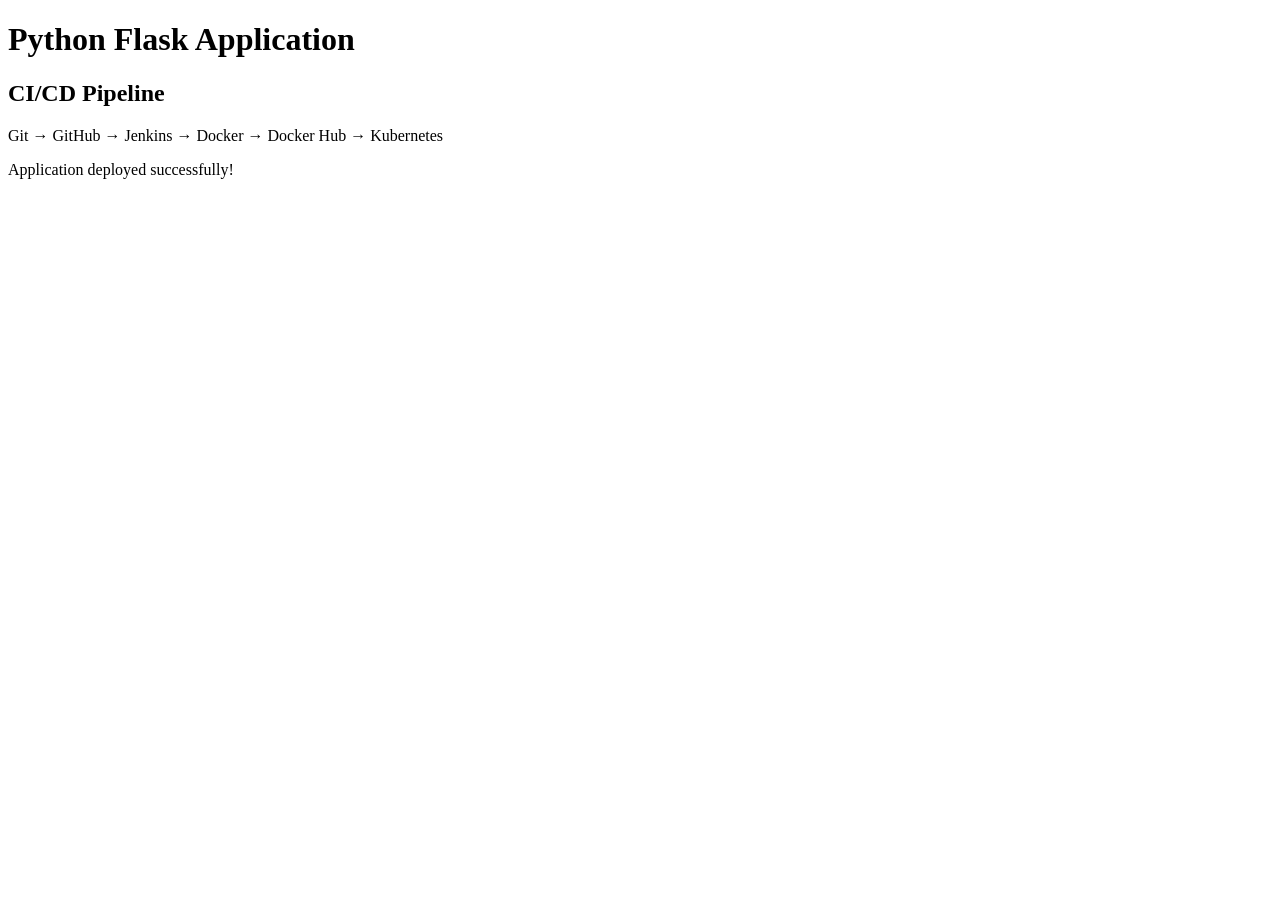
==== templates/index.html @ 588cc2ba "Initial commit" ====
<!DOCTYPE html>
<html>
<head>
    <title>DevOps Demo</title>
</head>

<body>

<h1>Python Flask Application</h1>

<h2>CI/CD Pipeline</h2>

<p>
Git → GitHub → Jenkins → Docker → Docker Hub → Kubernetes
</p>

<p>
Application deployed successfully!
</p>

</body>

</html>
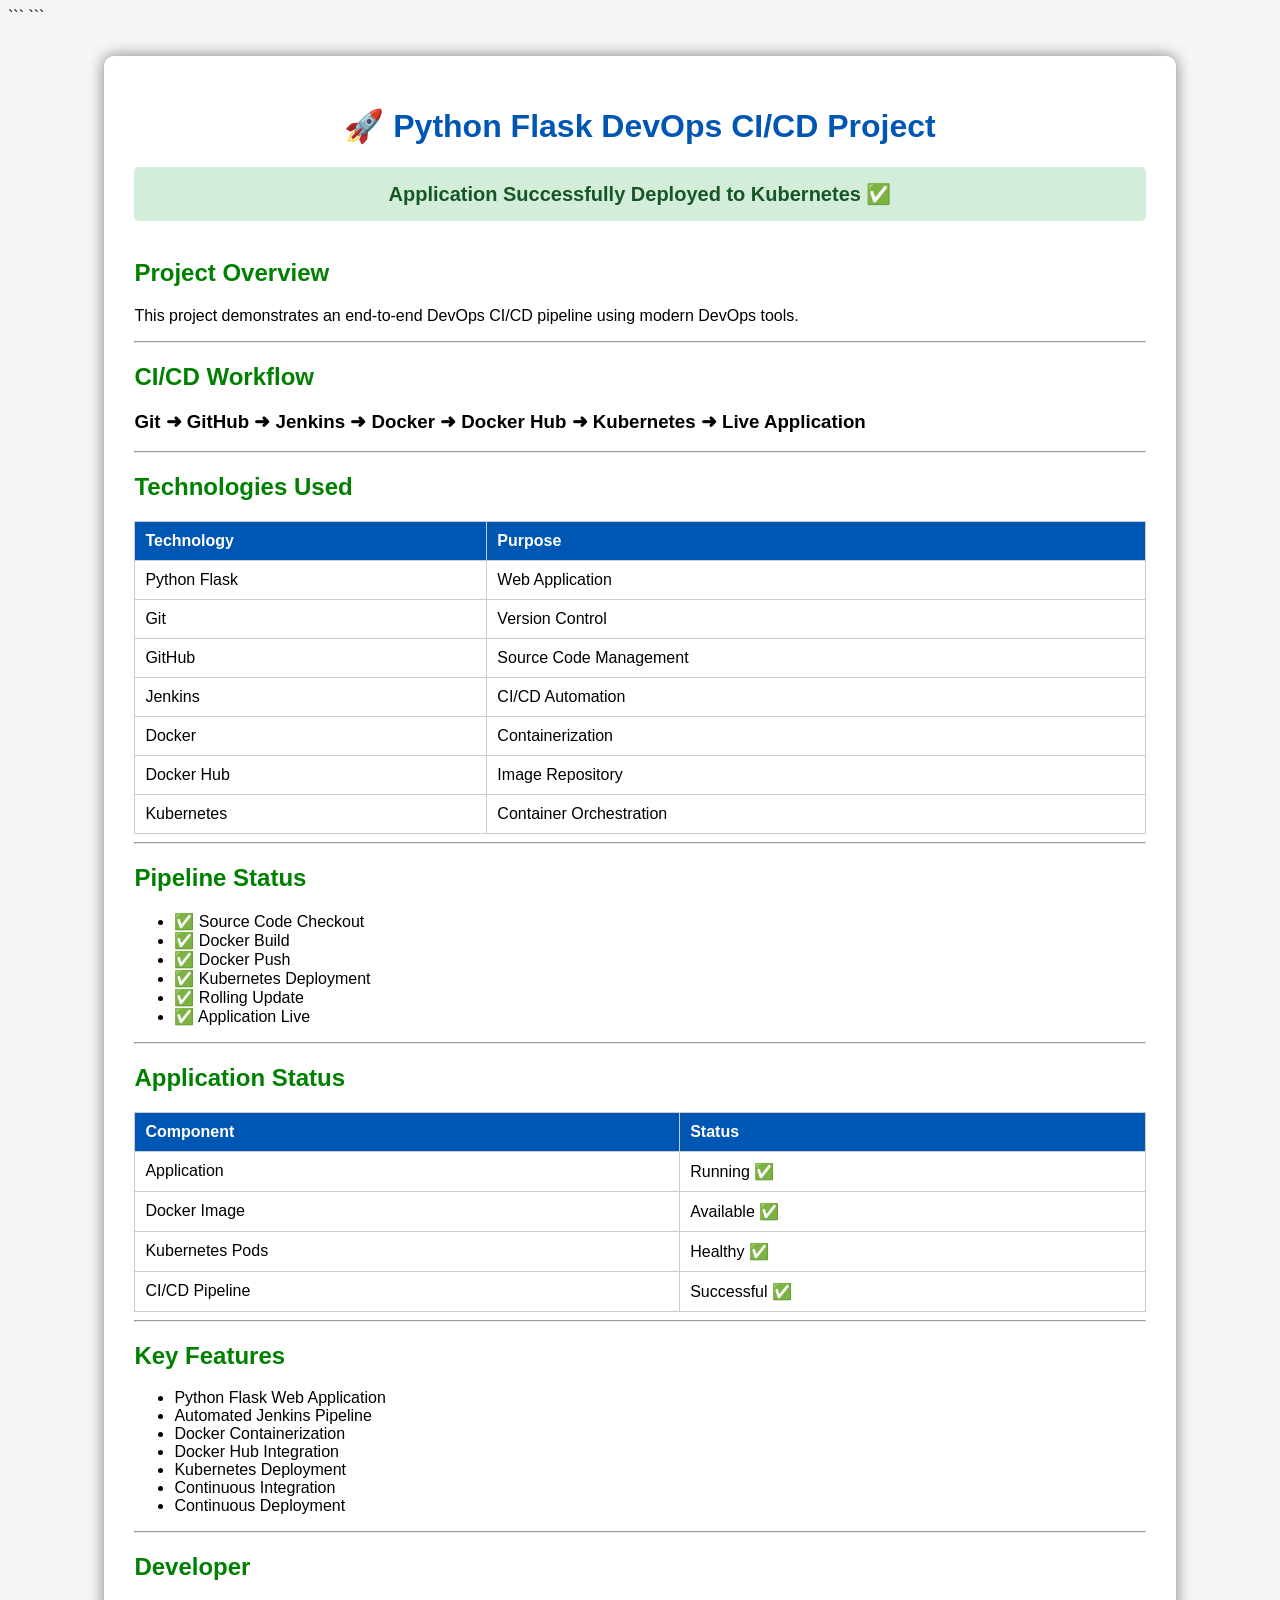
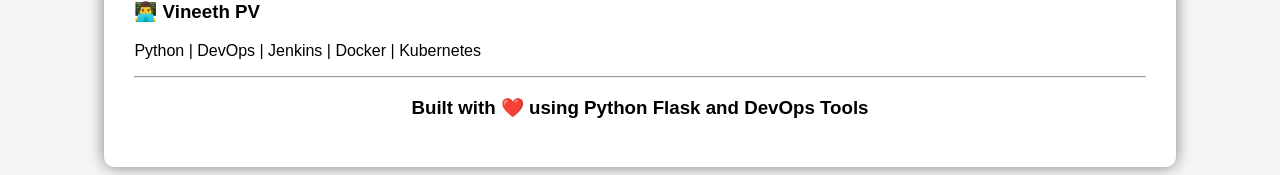
==== commit 29a6bfe5: "second" ====
--- a/templates/index.html
+++ b/templates/index.html
@@ -1,23 +1,253 @@
 <!DOCTYPE html>
-<html>
+
+<html lang="en">
+
 <head>
-    <title>DevOps Demo</title>
+    <meta charset="UTF-8">
+    <meta name="viewport" content="width=device-width, initial-scale=1.0">
+    <title>Python DevOps Project</title>
+
+```
+<style>
+
+    body{
+        background:#f5f5f5;
+        font-family:Arial, Helvetica, sans-serif;
+    }
+
+    .container{
+        width:80%;
+        margin:auto;
+        margin-top:30px;
+        background:white;
+        padding:30px;
+        border-radius:10px;
+        box-shadow:0px 0px 15px gray;
+    }
+
+    h1{
+        text-align:center;
+        color:#0056b3;
+    }
+
+    h2{
+        color:green;
+    }
+
+    table{
+        width:100%;
+        border-collapse:collapse;
+    }
+
+    table,th,td{
+        border:1px solid #ccc;
+    }
+
+    th{
+        background:#0056b3;
+        color:white;
+    }
+
+    th,td{
+        padding:10px;
+        text-align:left;
+    }
+
+    .status{
+        background:#d4edda;
+        color:#155724;
+        padding:15px;
+        border-radius:5px;
+        text-align:center;
+        font-size:20px;
+        font-weight:bold;
+    }
+
+</style>
+```
+
 </head>
 
 <body>
 
-<h1>Python Flask Application</h1>
-
-<h2>CI/CD Pipeline</h2>
+<div class="container">
+
+<h1>🚀 Python Flask DevOps CI/CD Project</h1>
+
+<div class="status">
+
+Application Successfully Deployed to Kubernetes ✅
+
+</div>
+
+<br>
+
+<h2>Project Overview</h2>
 
 <p>
-Git → GitHub → Jenkins → Docker → Docker Hub → Kubernetes
+This project demonstrates an end-to-end DevOps CI/CD pipeline using modern DevOps tools.
 </p>
 
+<hr>
+
+<h2>CI/CD Workflow</h2>
+
+<h3>
+
+Git ➜ GitHub ➜ Jenkins ➜ Docker ➜ Docker Hub ➜ Kubernetes ➜ Live Application
+
+</h3>
+
+<hr>
+
+<h2>Technologies Used</h2>
+
+<table>
+
+<tr>
+<th>Technology</th>
+<th>Purpose</th>
+</tr>
+
+<tr>
+<td>Python Flask</td>
+<td>Web Application</td>
+</tr>
+
+<tr>
+<td>Git</td>
+<td>Version Control</td>
+</tr>
+
+<tr>
+<td>GitHub</td>
+<td>Source Code Management</td>
+</tr>
+
+<tr>
+<td>Jenkins</td>
+<td>CI/CD Automation</td>
+</tr>
+
+<tr>
+<td>Docker</td>
+<td>Containerization</td>
+</tr>
+
+<tr>
+<td>Docker Hub</td>
+<td>Image Repository</td>
+</tr>
+
+<tr>
+<td>Kubernetes</td>
+<td>Container Orchestration</td>
+</tr>
+
+</table>
+
+<hr>
+
+<h2>Pipeline Status</h2>
+
+<ul>
+
+<li>✅ Source Code Checkout</li>
+
+<li>✅ Docker Build</li>
+
+<li>✅ Docker Push</li>
+
+<li>✅ Kubernetes Deployment</li>
+
+<li>✅ Rolling Update</li>
+
+<li>✅ Application Live</li>
+
+</ul>
+
+<hr>
+
+<h2>Application Status</h2>
+
+<table>
+
+<tr>
+<th>Component</th>
+<th>Status</th>
+</tr>
+
+<tr>
+<td>Application</td>
+<td>Running ✅</td>
+</tr>
+
+<tr>
+<td>Docker Image</td>
+<td>Available ✅</td>
+</tr>
+
+<tr>
+<td>Kubernetes Pods</td>
+<td>Healthy ✅</td>
+</tr>
+
+<tr>
+<td>CI/CD Pipeline</td>
+<td>Successful ✅</td>
+</tr>
+
+</table>
+
+<hr>
+
+<h2>Key Features</h2>
+
+<ul>
+
+<li>Python Flask Web Application</li>
+
+<li>Automated Jenkins Pipeline</li>
+
+<li>Docker Containerization</li>
+
+<li>Docker Hub Integration</li>
+
+<li>Kubernetes Deployment</li>
+
+<li>Continuous Integration</li>
+
+<li>Continuous Deployment</li>
+
+</ul>
+
+<hr>
+
+<h2>Developer</h2>
+
+<h3>👨‍💻 Vineeth PV</h3>
+
 <p>
-Application deployed successfully!
+
+Python | DevOps | Jenkins | Docker | Kubernetes
+
 </p>
 
+<hr>
+
+<center>
+
+<h3>
+
+Built with ❤️ using Python Flask and DevOps Tools
+
+</h3>
+
+</center>
+
+</div>
+
 </body>
 
 </html>
+
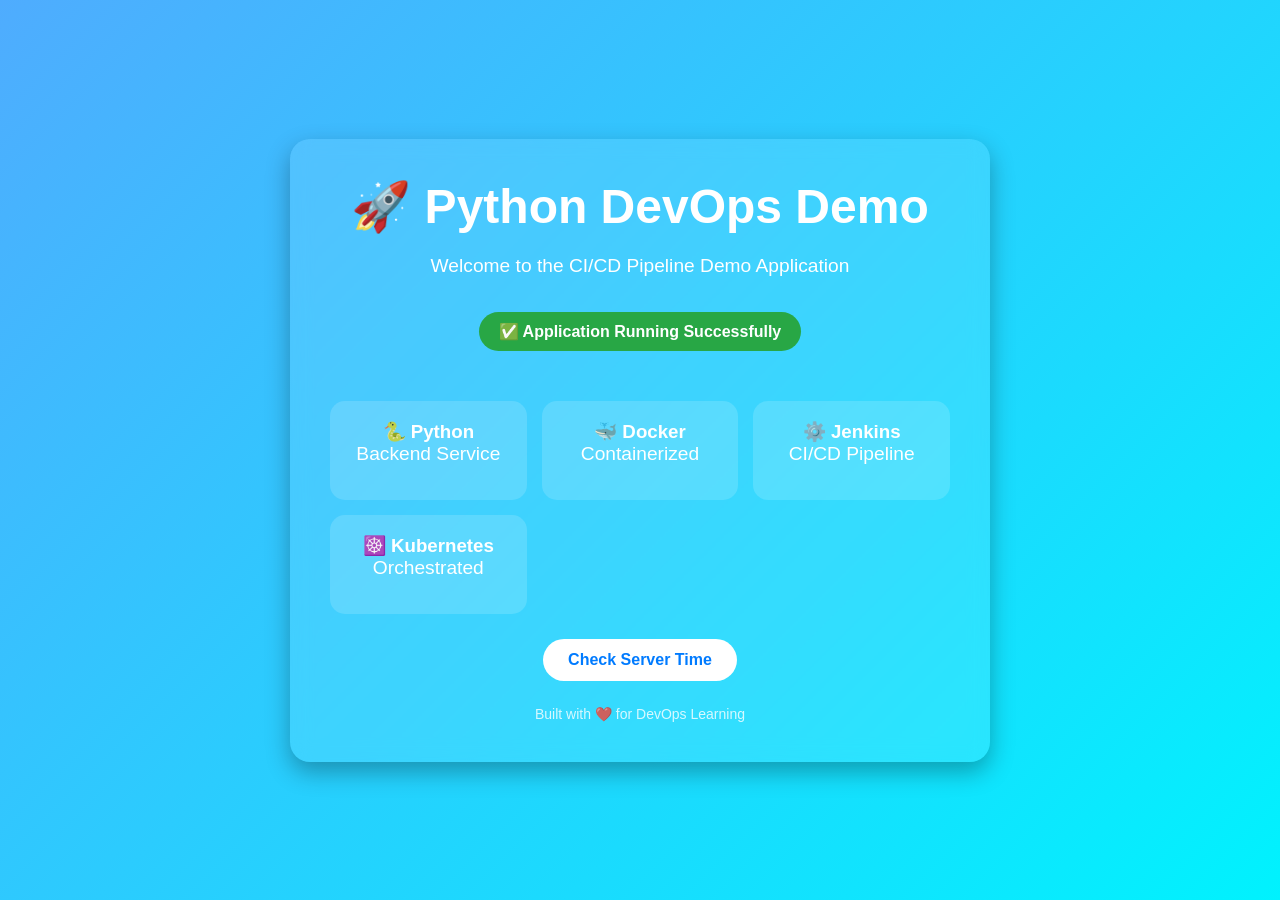
==== commit 2eaf2f28: "third" ====
--- a/templates/index.html
+++ b/templates/index.html
@@ -1,253 +1,152 @@
 <!DOCTYPE html>
-
 <html lang="en">
-
 <head>
     <meta charset="UTF-8">
     <meta name="viewport" content="width=device-width, initial-scale=1.0">
-    <title>Python DevOps Project</title>
+    <title>Python DevOps Demo</title>
 
-```
-<style>
+    <style>
+        *{
+            margin:0;
+            padding:0;
+            box-sizing:border-box;
+            font-family:Arial, sans-serif;
+        }
 
-    body{
-        background:#f5f5f5;
-        font-family:Arial, Helvetica, sans-serif;
-    }
+        body{
+            background: linear-gradient(135deg,#4facfe,#00f2fe);
+            color:white;
+            display:flex;
+            justify-content:center;
+            align-items:center;
+            min-height:100vh;
+        }
 
-    .container{
-        width:80%;
-        margin:auto;
-        margin-top:30px;
-        background:white;
-        padding:30px;
-        border-radius:10px;
-        box-shadow:0px 0px 15px gray;
-    }
+        .container{
+            text-align:center;
+            background:rgba(255,255,255,0.1);
+            padding:40px;
+            border-radius:20px;
+            backdrop-filter:blur(10px);
+            box-shadow:0 10px 25px rgba(0,0,0,0.3);
+            width:90%;
+            max-width:700px;
+        }
 
-    h1{
-        text-align:center;
-        color:#0056b3;
-    }
+        h1{
+            font-size:3rem;
+            margin-bottom:20px;
+        }
 
-    h2{
-        color:green;
-    }
+        p{
+            font-size:1.2rem;
+            margin-bottom:15px;
+        }
 
-    table{
-        width:100%;
-        border-collapse:collapse;
-    }
+        .status{
+            display:inline-block;
+            margin:20px 0;
+            padding:10px 20px;
+            background:#28a745;
+            border-radius:30px;
+            font-weight:bold;
+        }
 
-    table,th,td{
-        border:1px solid #ccc;
-    }
+        .cards{
+            display:grid;
+            grid-template-columns:repeat(auto-fit,minmax(150px,1fr));
+            gap:15px;
+            margin-top:30px;
+        }
 
-    th{
-        background:#0056b3;
-        color:white;
-    }
+        .card{
+            background:rgba(255,255,255,0.15);
+            padding:20px;
+            border-radius:15px;
+            transition:0.3s;
+        }
 
-    th,td{
-        padding:10px;
-        text-align:left;
-    }
+        .card:hover{
+            transform:translateY(-5px);
+            background:rgba(255,255,255,0.25);
+        }
 
-    .status{
-        background:#d4edda;
-        color:#155724;
-        padding:15px;
-        border-radius:5px;
-        text-align:center;
-        font-size:20px;
-        font-weight:bold;
-    }
+        button{
+            margin-top:25px;
+            padding:12px 25px;
+            border:none;
+            border-radius:30px;
+            background:#fff;
+            color:#007bff;
+            font-size:16px;
+            cursor:pointer;
+            font-weight:bold;
+        }
 
-</style>
-```
+        button:hover{
+            background:#f4f4f4;
+        }
 
+        footer{
+            margin-top:25px;
+            font-size:14px;
+            opacity:0.8;
+        }
+    </style>
 </head>
 
 <body>
 
 <div class="container">
 
-<h1>🚀 Python Flask DevOps CI/CD Project</h1>
+    <h1>🚀 Python DevOps Demo</h1>
 
-<div class="status">
+    <p>Welcome to the CI/CD Pipeline Demo Application</p>
 
-Application Successfully Deployed to Kubernetes ✅
+    <div class="status">
+        ✅ Application Running Successfully
+    </div>
+
+    <div class="cards">
+        <div class="card">
+            <h3>🐍 Python</h3>
+            <p>Backend Service</p>
+        </div>
+
+        <div class="card">
+            <h3>🐳 Docker</h3>
+            <p>Containerized</p>
+        </div>
+
+        <div class="card">
+            <h3>⚙️ Jenkins</h3>
+            <p>CI/CD Pipeline</p>
+        </div>
+
+        <div class="card">
+            <h3>☸️ Kubernetes</h3>
+            <p>Orchestrated</p>
+        </div>
+    </div>
+
+    <button onclick="showTime()">
+        Check Server Time
+    </button>
+
+    <p id="time" style="margin-top:15px;"></p>
+
+    <footer>
+        Built with ❤️ for DevOps Learning
+    </footer>
 
 </div>
 
-<br>
-
-<h2>Project Overview</h2>
-
-<p>
-This project demonstrates an end-to-end DevOps CI/CD pipeline using modern DevOps tools.
-</p>
-
-<hr>
-
-<h2>CI/CD Workflow</h2>
-
-<h3>
-
-Git ➜ GitHub ➜ Jenkins ➜ Docker ➜ Docker Hub ➜ Kubernetes ➜ Live Application
-
-</h3>
-
-<hr>
-
-<h2>Technologies Used</h2>
-
-<table>
-
-<tr>
-<th>Technology</th>
-<th>Purpose</th>
-</tr>
-
-<tr>
-<td>Python Flask</td>
-<td>Web Application</td>
-</tr>
-
-<tr>
-<td>Git</td>
-<td>Version Control</td>
-</tr>
-
-<tr>
-<td>GitHub</td>
-<td>Source Code Management</td>
-</tr>
-
-<tr>
-<td>Jenkins</td>
-<td>CI/CD Automation</td>
-</tr>
-
-<tr>
-<td>Docker</td>
-<td>Containerization</td>
-</tr>
-
-<tr>
-<td>Docker Hub</td>
-<td>Image Repository</td>
-</tr>
-
-<tr>
-<td>Kubernetes</td>
-<td>Container Orchestration</td>
-</tr>
-
-</table>
-
-<hr>
-
-<h2>Pipeline Status</h2>
-
-<ul>
-
-<li>✅ Source Code Checkout</li>
-
-<li>✅ Docker Build</li>
-
-<li>✅ Docker Push</li>
-
-<li>✅ Kubernetes Deployment</li>
-
-<li>✅ Rolling Update</li>
-
-<li>✅ Application Live</li>
-
-</ul>
-
-<hr>
-
-<h2>Application Status</h2>
-
-<table>
-
-<tr>
-<th>Component</th>
-<th>Status</th>
-</tr>
-
-<tr>
-<td>Application</td>
-<td>Running ✅</td>
-</tr>
-
-<tr>
-<td>Docker Image</td>
-<td>Available ✅</td>
-</tr>
-
-<tr>
-<td>Kubernetes Pods</td>
-<td>Healthy ✅</td>
-</tr>
-
-<tr>
-<td>CI/CD Pipeline</td>
-<td>Successful ✅</td>
-</tr>
-
-</table>
-
-<hr>
-
-<h2>Key Features</h2>
-
-<ul>
-
-<li>Python Flask Web Application</li>
-
-<li>Automated Jenkins Pipeline</li>
-
-<li>Docker Containerization</li>
-
-<li>Docker Hub Integration</li>
-
-<li>Kubernetes Deployment</li>
-
-<li>Continuous Integration</li>
-
-<li>Continuous Deployment</li>
-
-</ul>
-
-<hr>
-
-<h2>Developer</h2>
-
-<h3>👨‍💻 Vineeth PV</h3>
-
-<p>
-
-Python | DevOps | Jenkins | Docker | Kubernetes
-
-</p>
-
-<hr>
-
-<center>
-
-<h3>
-
-Built with ❤️ using Python Flask and DevOps Tools
-
-</h3>
-
-</center>
-
-</div>
+<script>
+function showTime(){
+    document.getElementById("time").innerHTML =
+    "Current Time: " + new Date().toLocaleString();
+}
+</script>
 
 </body>
-
 </html>
-
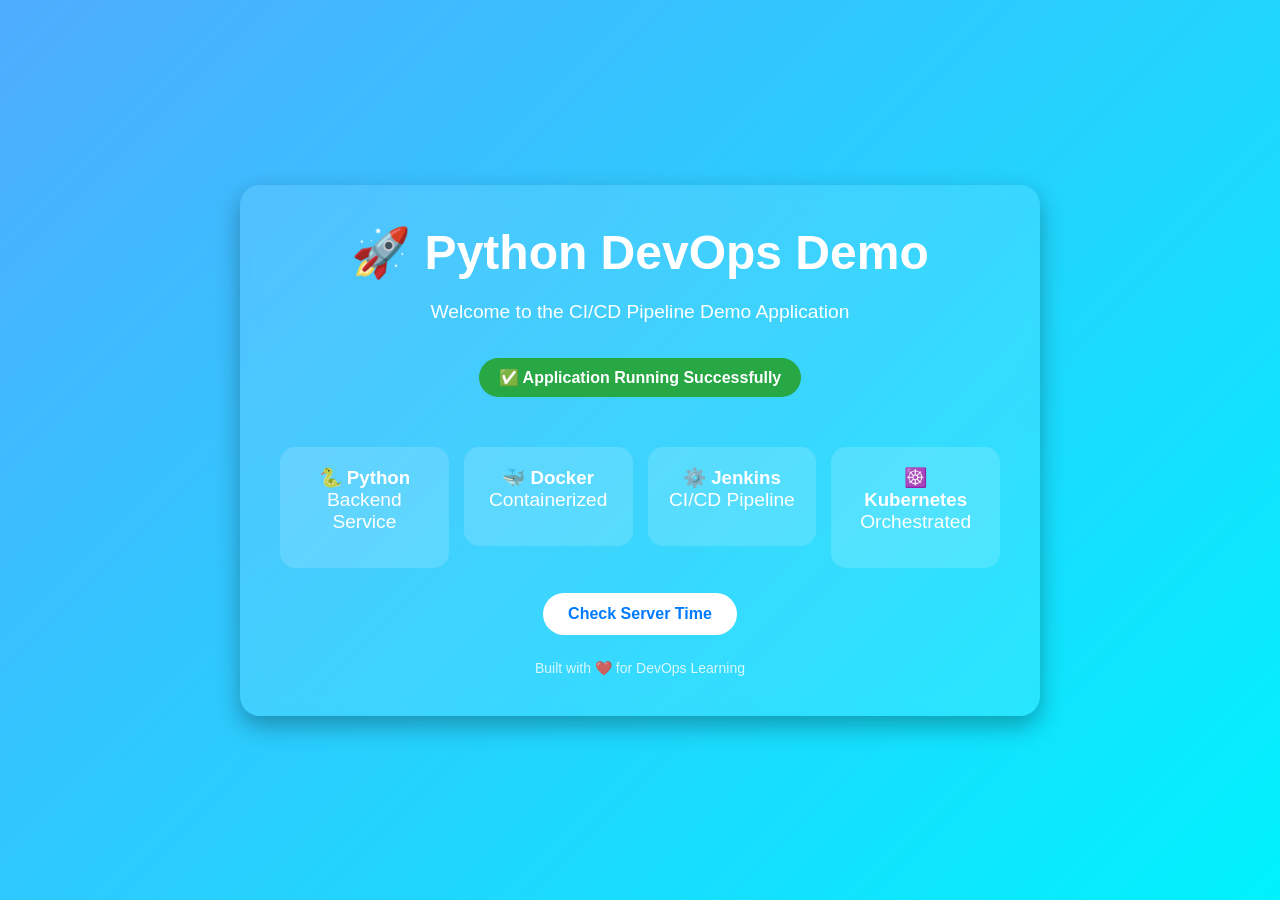
==== commit 1b90d7f2: "first commit" ====
--- a/templates/index.html
+++ b/templates/index.html
@@ -30,7 +30,7 @@
             backdrop-filter:blur(10px);
             box-shadow:0 10px 25px rgba(0,0,0,0.3);
             width:90%;
-            max-width:700px;
+            max-width:800px;
         }
 
         h1{
@@ -59,11 +59,17 @@
             margin-top:30px;
         }
 
+        a{
+            text-decoration:none;
+            color:white;
+        }
+
         .card{
             background:rgba(255,255,255,0.15);
             padding:20px;
             border-radius:15px;
             transition:0.3s;
+            cursor:pointer;
         }
 
         .card:hover{
@@ -108,25 +114,35 @@
     </div>
 
     <div class="cards">
-        <div class="card">
-            <h3>🐍 Python</h3>
-            <p>Backend Service</p>
-        </div>
 
-        <div class="card">
-            <h3>🐳 Docker</h3>
-            <p>Containerized</p>
-        </div>
+        <a href="python.html">
+            <div class="card">
+                <h3>🐍 Python</h3>
+                <p>Backend Service</p>
+            </div>
+        </a>
 
-        <div class="card">
-            <h3>⚙️ Jenkins</h3>
-            <p>CI/CD Pipeline</p>
-        </div>
+        <a href="docker.html">
+            <div class="card">
+                <h3>🐳 Docker</h3>
+                <p>Containerized</p>
+            </div>
+        </a>
 
-        <div class="card">
-            <h3>☸️ Kubernetes</h3>
-            <p>Orchestrated</p>
-        </div>
+        <a href="jenkins.html">
+            <div class="card">
+                <h3>⚙️ Jenkins</h3>
+                <p>CI/CD Pipeline</p>
+            </div>
+        </a>
+
+        <a href="kubernetes.html">
+            <div class="card">
+                <h3>☸️ Kubernetes</h3>
+                <p>Orchestrated</p>
+            </div>
+        </a>
+
     </div>
 
     <button onclick="showTime()">
